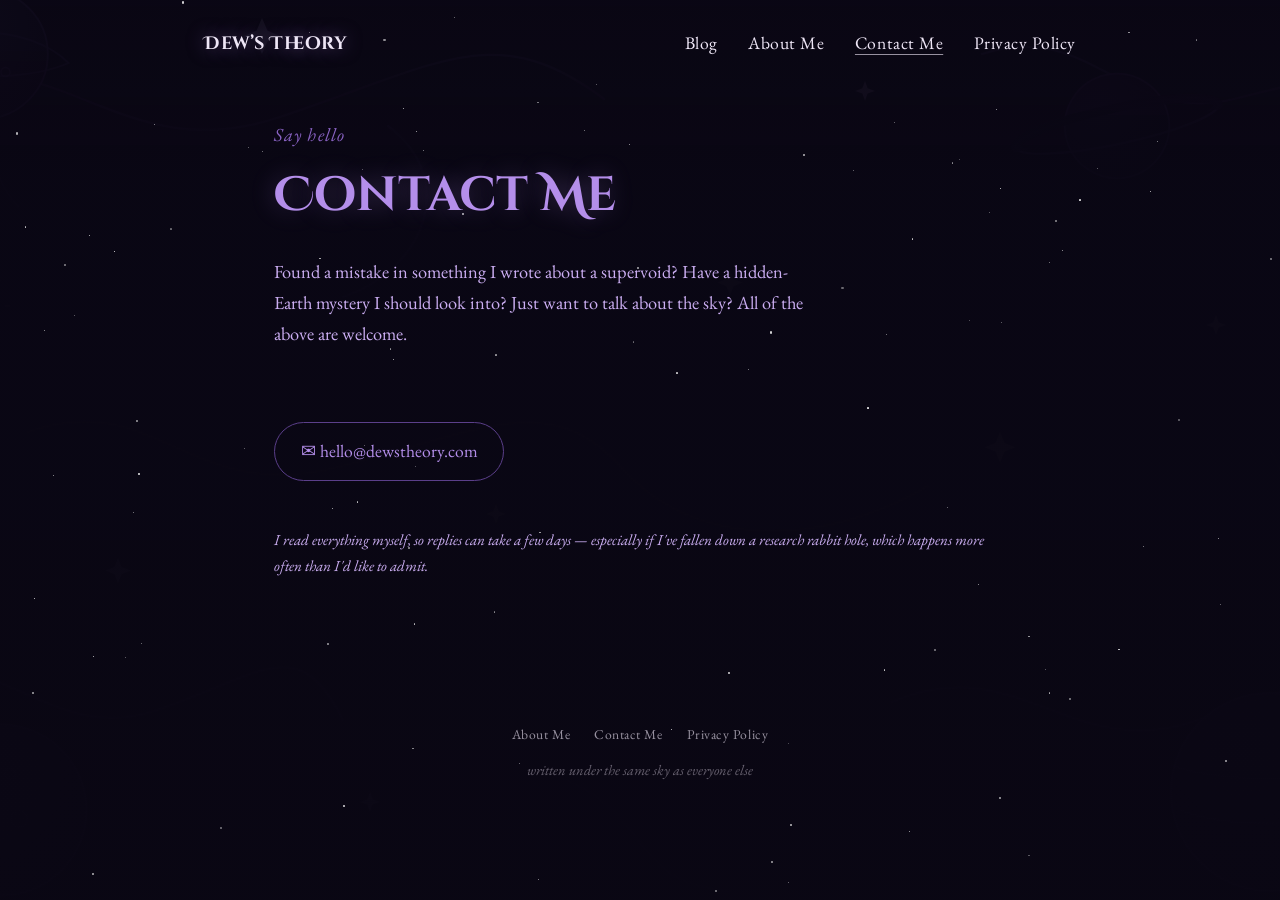
==== contact.html @ fd7a1c19 "Add files via upload" ====
<!DOCTYPE html>
<html lang="en">
<head>
<meta charset="UTF-8">
<meta name="viewport" content="width=device-width, initial-scale=1.0">
<title>Contact Me — Dew's Theory</title>
<meta name="description" content="Get in touch with Dew's Theory.">
<link rel="stylesheet" href="styles.css">
</head>
<body class="inner page-purple">

  <div class="bg-art"><img src="bg-art.svg" alt="" role="presentation"></div>
  <div class="bg-veil"></div>
  <div id="stars"></div>

  <nav class="site-nav" aria-label="Primary">
    <a class="brand-mini" href="index.html">Dew&rsquo;s Theory</a>
    <div class="nav-links">
      <a href="blog.html">Blog</a>
      <a href="about.html">About Me</a>
      <a href="contact.html" class="active">Contact Me</a>
      <a href="privacy.html">Privacy Policy</a>
    </div>
  </nav>

  <div class="page-wrap">
    <p class="eyebrow">Say hello</p>
    <h1 class="page-title">Contact Me</h1>
    <p class="page-intro">Found a mistake in something I wrote about a supervoid? Have a hidden-Earth mystery I should look into? Just want to talk about the sky? All of the above are welcome.</p>

    <a class="contact-cta" href="mailto:hello@dewstheory.com">✉ hello@dewstheory.com</a>

    <p class="contact-note">I read everything myself, so replies can take a few days — especially if I've fallen down a research rabbit hole, which happens more often than I'd like to admit.</p>
  </div>

  <footer class="site-footer">
    <nav class="footer-nav" aria-label="Footer">
      <a href="about.html">About Me</a>
      <a href="contact.html">Contact Me</a>
      <a href="privacy.html">Privacy Policy</a>
    </nav>
    written under the same sky as everyone else
  </footer>

  <script src="script.js"></script>
</body>
</html>
---- styles.css ----
@import url('https://fonts.googleapis.com/css2?family=Cinzel+Decorative:wght@400;700;900&family=EB+Garamond:ital,wght@0,400;0,500;0,600;1,400;1,500&display=swap');

:root {
  --bg: #0a0714;
  --bg-soft: #120c1f;
  --panel: rgba(18, 12, 31, 0.72);
  --purple-strong: #b48eea;
  --purple-glow: #cbaef2;
  --purple-mid: #8a63c4;
  --purple-line: #5b3f8a;
  --cream: #efe7f7;
  --cream-dim: rgba(239, 231, 247, 0.62);
  --cream-faint: rgba(239, 231, 247, 0.4);
  --max-width: 780px;
  --nav-height: 92px;
}

* { box-sizing: border-box; }

body {
  margin: 0;
  min-height: 100vh;
  background: var(--bg);
  color: var(--cream);
  font-family: 'EB Garamond', Georgia, serif;
  font-size: 1.15rem;
  line-height: 1.7;
  position: relative;
  overflow-x: hidden;
}

/* ---------- Background layers (art + stars) ---------- */

.bg-art {
  position: fixed;
  inset: 0;
  width: 100%;
  height: 100%;
  z-index: -3;
  opacity: 0.9;
}

.bg-art img { width: 100%; height: 100%; object-fit: cover; display: block; }

body.inner .bg-art { opacity: 0.28; filter: blur(0.3px); }

.bg-veil {
  position: fixed;
  inset: 0;
  z-index: -2;
  background: radial-gradient(ellipse at 50% 0%, rgba(10,7,20,0) 0%, rgba(10,7,20,0.55) 55%, rgba(10,7,20,0.92) 100%);
  pointer-events: none;
}

body.inner .bg-veil {
  background: linear-gradient(180deg, rgba(10,7,20,0.75) 0%, rgba(10,7,20,0.94) 20%, rgba(10,7,20,0.97) 100%);
}

#stars {
  position: fixed;
  inset: 0;
  z-index: -1;
  pointer-events: none;
}

.star-dot {
  position: absolute;
  background: #fff;
  border-radius: 50%;
}

/* ---------- Nav ---------- */

.site-nav {
  position: relative;
  z-index: 10;
  display: flex;
  justify-content: center;
  align-items: baseline;
  gap: 2.75rem;
  padding: 1.75rem 1.5rem;
}

body.inner .site-nav {
  justify-content: space-between;
  max-width: 920px;
  margin: 0 auto;
  padding: 1.75rem 1.5rem 1rem;
}

.brand-mini {
  font-family: 'Cinzel Decorative', serif;
  font-size: 1.15rem;
  font-weight: 700;
  color: var(--purple-glow);
  text-decoration: none;
  letter-spacing: 0.04em;
  text-shadow: 0 0 18px rgba(180, 142, 234, 0.5);
}

.nav-links { display: flex; gap: 1.9rem; flex-wrap: wrap; justify-content: flex-end; }

.site-nav a {
  color: var(--cream);
  text-decoration: none;
  font-size: 1.1rem;
  letter-spacing: 0.03em;
  position: relative;
  padding-bottom: 3px;
}

.site-nav a:hover,
.site-nav a:focus-visible { color: var(--purple-glow); }

.site-nav a.active { text-decoration: underline; text-decoration-color: var(--cream-dim); text-underline-offset: 5px; }

.site-nav a:focus-visible,
a:focus-visible,
button:focus-visible {
  outline: 2px solid var(--purple-strong);
  outline-offset: 3px;
  border-radius: 2px;
}

/* ---------- Hero (home) ---------- */

.hero {
  min-height: calc(100vh - var(--nav-height));
  display: flex;
  flex-direction: column;
  align-items: center;
  justify-content: center;
  text-align: center;
  padding: 3rem 1.5rem 6rem;
  position: relative;
}

.constellation {
  width: 260px;
  max-width: 60vw;
  margin-bottom: 0.5rem;
  opacity: 0.85;
}

.wordmark {
  font-family: 'Cinzel Decorative', serif;
  font-weight: 700;
  font-size: clamp(2.6rem, 8vw, 5.2rem);
  letter-spacing: 0.03em;
  margin: 0.4rem 0 1.4rem;
  color: var(--purple-strong);
  text-shadow: 0 0 28px rgba(180, 142, 234, 0.45), 0 0 70px rgba(138, 99, 196, 0.25);
  display: inline-block;
}

.hero-nav {
  display: flex;
  gap: 2.5rem;
  font-size: 1.2rem;
}

.hero-nav a {
  color: var(--cream);
  text-decoration: underline;
  text-decoration-color: var(--cream-dim);
  text-underline-offset: 6px;
  padding-bottom: 4px;
  display: inline-block;
}

.hero-nav a:hover,
.hero-nav a:focus-visible {
  color: var(--purple-glow);
  text-decoration-color: var(--purple-glow);
}

.hero-tag {
  margin-top: 2.5rem;
  color: var(--cream-faint);
  font-style: italic;
  font-size: 1rem;
}

/* ---------- Homepage utility nav (Privacy / About / Contact) ---------- */

.utility-nav {
  position: fixed;
  top: 1.5rem;
  right: 1.75rem;
  z-index: 10;
  display: flex;
  gap: 1.5rem;
}

.utility-nav a {
  color:var(--purple-strong);
  font-size: 0.85rem;
  letter-spacing: 0.05em;
  text-decoration: none;
}

.utility-nav a:hover,
.utility-nav a:focus-visible { color: var(--purple-glow); }

/* ---------- Decorative flourishes (static) ---------- */

.shooting-star {
  position: fixed;
  top: 18%;
  left: 62%;
  width: 3px;
  height: 3px;
  border-radius: 50%;
  background: #fff;
  box-shadow: 0 0 6px 2px rgba(255,255,255,0.8);
  z-index: -1;
  opacity: 0.8;
}

.shooting-star::before {
  content: '';
  position: absolute;
  top: 50%;
  right: 0;
  width: 90px;
  height: 1px;
  background: linear-gradient(90deg, transparent, rgba(255,255,255,0.8));
  transform: translateY(-50%);
}

.doodle-ufo {
  position: fixed;
  top: 22%;
  left: 8%;
  width: 46px;
  height: auto;
  z-index: -1;
  opacity: 0.75;
}

/* ---------- Content pages ---------- */

.page-wrap {
  position: relative;
  z-index: 2;
  max-width: var(--max-width);
  margin: 0 auto;
  padding: 2.5rem 1.5rem 6rem;
}

.eyebrow {
  font-family: 'EB Garamond', serif;
  font-style: italic;
  color: var(--purple-mid);
  letter-spacing: 0.06em;
  margin: 0 0 0.3rem;
}

.page-title {
  font-family: 'Cinzel Decorative', serif;
  font-size: clamp(2.1rem, 6vw, 3rem);
  color: var(--purple-strong);
  margin: 0 0 1.2rem;
  text-shadow: 0 0 24px rgba(180, 142, 234, 0.3);
}

.page-intro {
  color: var(--cream-dim);
  font-size: 1.15rem;
  max-width: 60ch;
  margin-bottom: 3rem;
}

/* ---------- Blog list ---------- */

.post-list {
  display: flex;
  flex-direction: column;
  gap: 0;
  border-top: 1px solid rgba(138, 99, 196, 0.3);
}

.post-card {
  padding: 2rem 0;
  border-bottom: 1px solid rgba(138, 99, 196, 0.3);
  display: block;
  text-decoration: none;
  color: inherit;
}

.post-date {
  font-size: 0.85rem;
  letter-spacing: 0.12em;
  text-transform: uppercase;
  color: var(--purple-mid);
  margin-bottom: 0.5rem;
  display: block;
}

.post-title {
  font-family: 'Cinzel Decorative', serif;
  font-size: 1.5rem;
  color: var(--cream);
  margin: 0 0 0.6rem;
}

.post-card:hover .post-title,
.post-card:focus-visible .post-title { color: var(--purple-glow); }

.post-dek {
  color: var(--cream-dim);
  margin: 0 0 0.7rem;
  font-size: 1.05rem;
}

.read-more {
  color: var(--purple-mid);
  font-style: italic;
  font-size: 0.95rem;
}

/* ---------- Single post ---------- */

.post-body p { margin: 0 0 1.3rem; color: var(--cream); }
.post-body p:first-of-type::first-letter {
  font-family: 'Cinzel Decorative', serif;
  font-size: 3rem;
  float: left;
  line-height: 0.8;
  padding: 0.1rem 0.5rem 0 0;
  color: var(--purple-strong);
}

.post-meta { margin-bottom: 2.5rem; }

.back-link {
  display: inline-block;
  margin-top: 2rem;
  color: var(--purple-mid);
  text-decoration: none;
  font-style: italic;
}
.back-link:hover, .back-link:focus-visible { color: var(--purple-glow); }

.post-nav {
  margin-top: 3.5rem;
  padding-top: 1.5rem;
  border-top: 1px solid rgba(138, 99, 196, 0.3);
  display: flex;
  justify-content: space-between;
  gap: 1rem;
  flex-wrap: wrap;
}
.post-nav a { color: var(--cream-dim); text-decoration: none; font-size: 0.95rem; }
.post-nav a:hover, .post-nav a:focus-visible { color: var(--purple-glow); }

/* ---------- About / Contact / Privacy — purple theme ---------- */

.about-layout {
  display: flex;
  flex-direction: column;
  gap: 2rem;
}

.about-sigil {
  align-self: center;
  width: 96px;
  height: 96px;
  opacity: 0.9;
}

body.page-purple .about-body p,
body.page-purple .contact-note,
body.page-purple .policy-section p,
body.page-purple .page-intro {
  color: var(--purple-glow);
}

.about-facts {
  list-style: none;
  padding: 0;
  margin: 2rem 0 0;
  display: grid;
  gap: 0.9rem;
  border-top: 1px solid rgba(138, 99, 196, 0.3);
  padding-top: 1.8rem;
}

.about-facts li {
  display: flex;
  gap: 1rem;
  font-size: 1.05rem;
}

.about-facts .fact-label {
  color: var(--purple-mid);
  font-style: italic;
  min-width: 7rem;
  flex-shrink: 0;
}

body.page-purple .about-facts li span:not(.fact-label) {
  color: var(--purple-glow);
}

.contact-link {
  color: var(--purple-strong);
  text-decoration: underline;
  text-decoration-color: var(--purple-line);
  text-underline-offset: 4px;
}
.contact-link:hover, .contact-link:focus-visible { color: var(--purple-glow); }

/* ---------- Contact page ---------- */

.contact-cta {
  display: inline-flex;
  align-items: center;
  gap: 0.6rem;
  margin: 1.5rem 0 2rem;
  padding: 0.85rem 1.6rem;
  border: 1px solid var(--purple-line);
  border-radius: 999px;
  color: var(--purple-strong);
  text-decoration: none;
  font-size: 1.1rem;
}

.contact-cta:hover,
.contact-cta:focus-visible {
  border-color: var(--purple-glow);
  color: var(--purple-glow);
}

.contact-note {
  color: var(--cream-faint);
  font-size: 0.95rem;
  font-style: italic;
}

/* ---------- Privacy page ---------- */

.policy-section { margin-bottom: 2.2rem; }
.policy-section h2 {
  font-family: 'Cinzel Decorative', serif;
  font-size: 1.15rem;
  color: var(--purple-mid);
  margin: 0 0 0.7rem;
  letter-spacing: 0.02em;
}
.policy-section p { color: var(--cream); margin: 0 0 0.8rem; }
.policy-updated { color: var(--cream-faint); font-style: italic; font-size: 0.95rem; margin-bottom: 2.5rem; }

/* ---------- Footer ---------- */

.site-footer {
  position: relative;
  z-index: 2;
  text-align: center;
  padding: 2rem 1.5rem 3rem;
  color: var(--cream-faint);
  font-size: 0.9rem;
  font-style: italic;
}

.footer-nav {
  display: flex;
  justify-content: center;
  gap: 1.5rem;
  margin-bottom: 0.75rem;
  font-style: normal;
}

.footer-nav a {
  color: var(--cream-dim);
  text-decoration: none;
  font-size: 0.85rem;
  letter-spacing: 0.04em;
}

.footer-nav a:hover,
.footer-nav a:focus-visible { color: var(--purple-glow); }

/* ---------- Responsive ---------- */

@media (max-width: 560px) {
  .site-nav { gap: 1.5rem; }
  body.inner .site-nav { flex-direction: column; align-items: center; gap: 0.75rem; }
  .nav-links { justify-content: center; gap: 1.2rem 1.6rem; }
  .hero-nav { gap: 1.5rem; font-size: 1.05rem; }
  .about-facts li { flex-direction: column; gap: 0.15rem; }
  .utility-nav { position: static; justify-content: center; margin-top: 1rem; }
  .doodle-ufo { display: none; }
  .footer-nav { flex-wrap: wrap; gap: 1rem 1.5rem; }
}
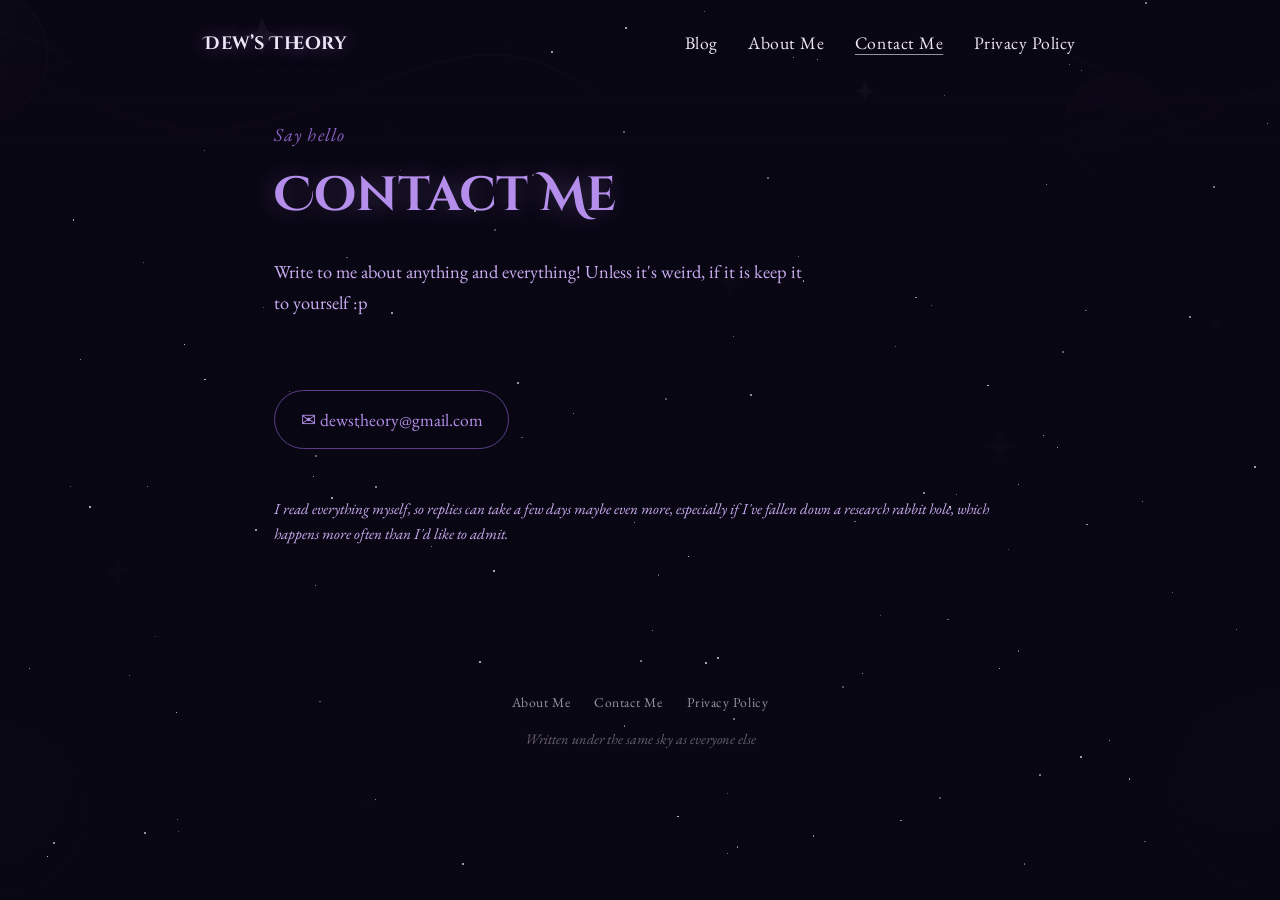
==== commit bcf8c3ea: "Update contact.html" ====
--- a/contact.html
+++ b/contact.html
@@ -26,11 +26,11 @@
   <div class="page-wrap">
     <p class="eyebrow">Say hello</p>
     <h1 class="page-title">Contact Me</h1>
-    <p class="page-intro">Found a mistake in something I wrote about a supervoid? Have a hidden-Earth mystery I should look into? Just want to talk about the sky? All of the above are welcome.</p>
+    <p class="page-intro">Write to me about anything and everything! Unless it's weird, if it is keep it to yourself :p </p>
 
-    <a class="contact-cta" href="mailto:hello@dewstheory.com">✉ hello@dewstheory.com</a>
+    <a class="contact-cta" href="mailto:dewstheory@gmail.com">✉ dewstheory@gmail.com</a>
 
-    <p class="contact-note">I read everything myself, so replies can take a few days — especially if I've fallen down a research rabbit hole, which happens more often than I'd like to admit.</p>
+    <p class="contact-note">I read everything myself, so replies can take a few days maybe even more, especially if I've fallen down a research rabbit hole, which happens more often than I'd like to admit.</p>
   </div>
 
   <footer class="site-footer">
@@ -39,7 +39,7 @@
       <a href="contact.html">Contact Me</a>
       <a href="privacy.html">Privacy Policy</a>
     </nav>
-    written under the same sky as everyone else
+    Written under the same sky as everyone else
   </footer>
 
   <script src="script.js"></script>
